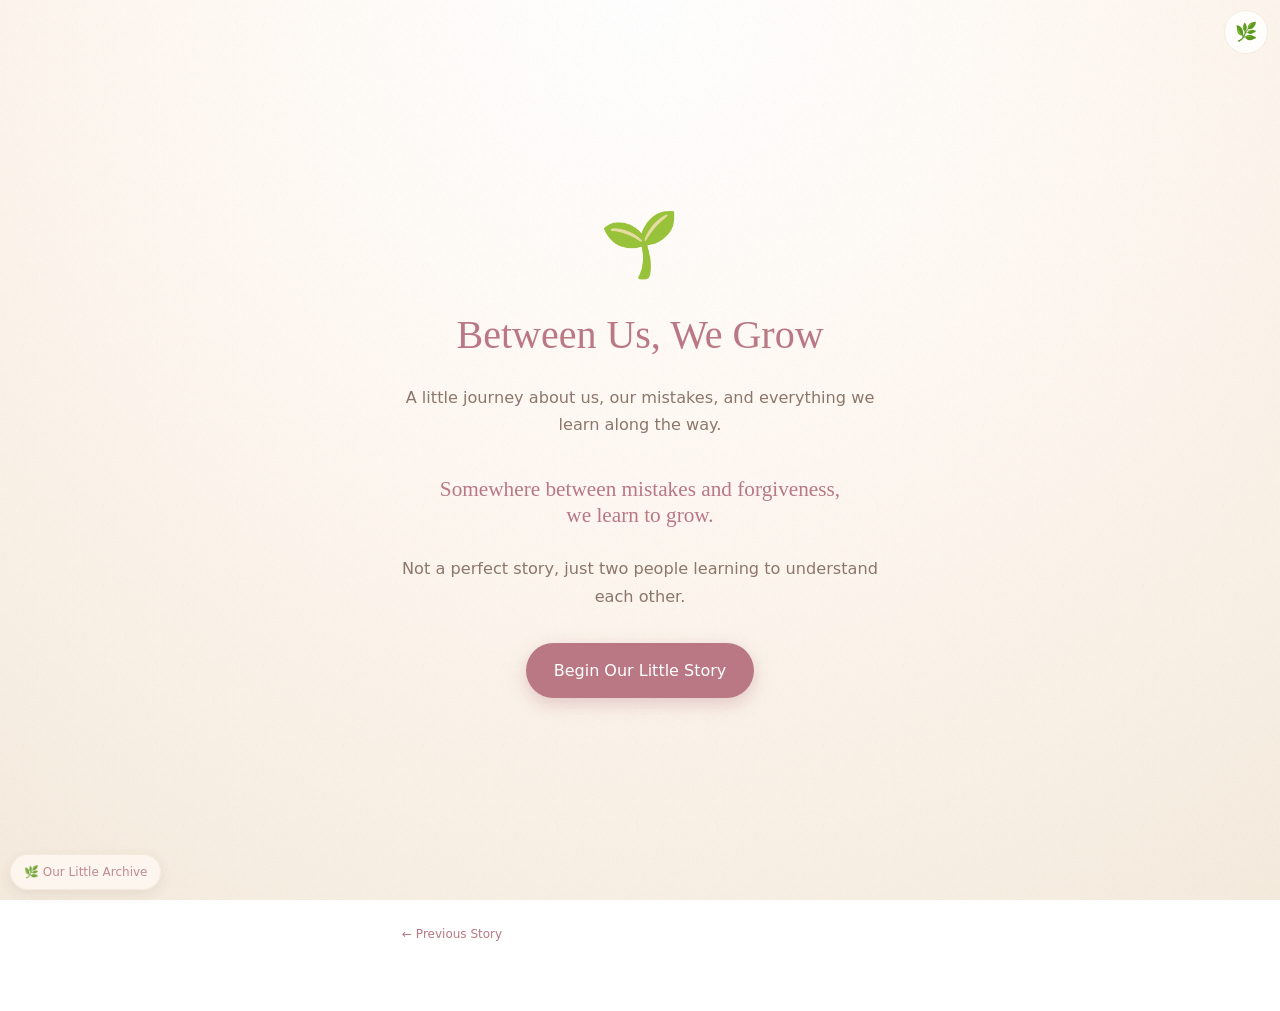
==== maaf/02/index.html @ ddd1d3e0 "Initial commit" ====
<!DOCTYPE html>
<html lang="id">
<head>
<meta charset="utf-8">
<meta name="viewport" content="width=device-width, initial-scale=1, viewport-fit=cover">
<title>Between Us, We Grow</title>
<link rel="stylesheet" href="css/style.css">
</head>
<body>
<button id="mus" aria-label="Suara latar">🌿</button>
<main>

<section class="scr on" id="s0">
 <div style="font-size:64px">🌱</div>
 <h1>Between Us, We Grow</h1>
 <p class="sub">A little journey about us, our mistakes, and everything we learn along the way.</p>
 <p class="serif" style="font-size:1.25em;margin-top:26px">Somewhere between mistakes and forgiveness,<br>we learn to grow.</p>
 <p class="sub">Not a perfect story, just two people learning to understand each other.</p>
 <button class="btn" data-go="1">Begin Our Little Story</button>
</section>

<section class="scr" id="s1">
 <h2>Two People, Many Feelings</h2>
 <div id="nar" class="serif" style="color:var(--br);font-size:1.05em"></div>
 <button class="btn hide" data-go="2" id="b1">Lanjut</button>
</section>

<section class="scr" id="s2" style="justify-content:flex-start">
 <div class="top"><b class="serif" style="color:var(--rose)">Our Little Conversation</b><div class="sub" style="font-size:12px">Me &amp; Lian</div></div>
 <div id="chat"></div>
 <button class="btn hide" data-go="3" id="b2">Lanjut</button>
</section>

<section class="scr" id="s3">
 <h2>Forgiveness Doesn't Mean Forgetting.</h2>
 <p>Memaafkan bukan berarti menganggap semua kesalahan tidak pernah terjadi.</p>
 <p>Memaafkan adalah ketika kita mau memahami bahwa setiap orang bisa melakukan kesalahan.</p>
 <p>Namun, kata maaf juga perlu disertai kesadaran.</p>
 <p>Kita tidak harus terus-menerus menghukum diri sendiri atas kesalahan yang pernah dilakukan.</p>
 <p>Kita juga tidak harus selalu mengalah demi menjaga sesuatu tetap baik-baik saja.</p>
 <p>Yang terpenting adalah bagaimana kita sama-sama mau memperbaiki diri.</p>
 <div class="cards">
  <button class="card"><b>I'm Sorry</b>Tentang keberanian mengakui kesalahan.<div class="more">Mengakui kesalahan itu tidak mudah. Tapi dari situ, kita belajar bahwa menjadi kuat bukan berarti selalu benar.</div></button>
  <button class="card"><b>I Forgive You</b>Tentang memberi ruang untuk memperbaiki diri.<div class="more">Memaafkan adalah memberi kesempatan, bukan melupakan. Kita percaya bahwa setiap orang bisa belajar menjadi lebih baik.</div></button>
 </div>
 <button class="btn" data-go="4">Lanjut</button>
</section>

<section class="scr" id="s4">
 <h2>Not Just You. Not Just Me. Both of Us.</h2>
 <div class="steps">
  <div class="step" style="animation-delay:.2s"><em>01</em><i>🌿</i><b class="serif">Forgiveness</b><q>We learn to forgive without keeping score.</q>Kita belajar memaafkan tanpa menghitung siapa yang lebih banyak meminta maaf.</div>
  <div class="step" style="animation-delay:.9s"><em>02</em><i>🌸</i><b class="serif">Appreciation</b><q>We learn to appreciate even the little things.</q>Kita belajar menghargai waktu, perkataan, perhatian, dan usaha satu sama lain.</div>
  <div class="step" style="animation-delay:1.6s"><em>03</em><i>🍃</i><b class="serif">Understanding</b><q>We learn to listen, not just to respond.</q>Kita belajar memahami perasaan orang lain, bukan hanya ingin dimengerti.</div>
  <div class="step" style="animation-delay:2.3s"><em>04</em><i>🌼</i><b class="serif">Patience</b><q>We give each other room to become better.</q>Kita memberikan ruang untuk bertumbuh tanpa menuntut kesempurnaan.</div>
 </div>
 <button class="btn" data-go="5">Lihat Bunganya Tumbuh</button>
</section>

<section class="scr" id="s5">
 <h2>Something Grows Between Us</h2>
 <svg id="fl" viewBox="0 0 200 230" aria-label="Dua benih tumbuh menjadi satu bunga">
  <path d="M10 170 Q100 160 190 170 L190 230 L10 230Z" fill="#F5EBDD"/>
  <path class="draw root" pathLength="200" d="M70 178 Q60 200 48 214 M70 178 Q76 200 82 218 M130 178 Q140 200 152 214 M130 178 Q124 200 118 218" stroke-width="2"/>
  <path class="draw stem" pathLength="200" d="M70 172 Q70 110 100 98"/>
  <path class="draw stem stem2" pathLength="200" d="M130 172 Q130 110 100 98"/>
  <path class="draw stem" pathLength="200" d="M100 98 L100 70"/>
  <ellipse class="lf" cx="62" cy="130" rx="14" ry="7" transform="rotate(-35 62 130)"/>
  <ellipse class="lf" cx="138" cy="130" rx="14" ry="7" transform="rotate(35 138 130)"/>
  <ellipse class="sd" cx="70" cy="174" rx="6" ry="4"/><ellipse class="sd" cx="130" cy="174" rx="6" ry="4" style="fill:#B97883"/>
  <g class="bl"><g transform="translate(100 62)">
   <ellipse class="pt" cx="0" cy="-20" rx="9" ry="16"/>
   <ellipse class="pt" cx="0" cy="-20" rx="9" ry="16" transform="rotate(60)"/><ellipse class="pt" cx="0" cy="-20" rx="9" ry="16" transform="rotate(120)"/>
   <ellipse class="pt" cx="0" cy="-20" rx="9" ry="16" transform="rotate(180)"/><ellipse class="pt" cx="0" cy="-20" rx="9" ry="16" transform="rotate(240)"/>
   <ellipse class="pt" cx="0" cy="-20" rx="9" ry="16" transform="rotate(300)"/>
   <circle r="8" fill="#F5C77E"/></g></g>
 </svg>
 <p class="cap" id="cap">Every beautiful thing starts somewhere.</p>
 <button class="btn hide" data-go="6" id="b5">Lanjut</button>
</section>

<section class="scr" id="s6">
 <h2>Little Garden of Us</h2>
 <p class="sub">Ketuk setiap bunga.</p>
 <div class="gd">
  <button class="fw" data-m="Forgiveness — memaafkan tanpa menghitung, dan memberi ruang untuk memulai lagi."><span>🌷</span>Forgiveness</button>
  <button class="fw" data-m="Respect — menjaga perkataan, menghargai waktu dan usaha kecil satu sama lain."><span>🌸</span>Respect</button>
  <button class="fw" data-m="Understanding — mendengar bukan hanya untuk menjawab, tapi untuk mengerti."><span>🌼</span>Understanding</button>
  <button class="fw" data-m="Patience — memberi ruang untuk bertumbuh tanpa menuntut kesempurnaan."><span>🌺</span>Patience</button>
 </div>
 <p id="gm">Setiap bunga punya maknanya sendiri.</p>
 <button class="btn" data-go="7">Lanjut</button>
</section>

<section class="scr" id="s7">
 <button class="env" id="env" aria-label="Buka surat">💌</button>
 <p class="sub" id="envt">Ketuk untuk membuka surat</p>
 <div class="paper" id="ltr">
  <h2>To Lian,</h2>
  <p>Aku nggak tahu apakah selama ini kita sudah benar-benar memahami satu sama lain.</p>
  <p>Tapi aku tahu, kita sama-sama pernah melakukan kesalahan.</p>
  <p>Ada saatnya aku kecewa, ada saatnya kamu kecewa. Ada saatnya aku merasa kurang dimengerti, dan mungkin kamu juga pernah merasakan hal yang sama.</p>
  <p>Maaf untuk semua hal yang pernah aku lakukan, baik yang aku sadari maupun yang tanpa sengaja membuatmu kecewa.</p>
  <p>Terima kasih juga karena masih mau memaafkan, mengingatkan, dan memberikan kesempatan untuk belajar.</p>
  <p>Aku nggak ingin kamu merasa bahwa hanya kamu yang harus berubah. Aku juga punya banyak hal yang harus diperbaiki.</p>
  <p>Aku ingin kita sama-sama belajar menghargai waktu, menjaga perkataan, memahami perasaan, dan tidak menganggap usaha kecil satu sama lain sebagai sesuatu yang biasa saja.</p>
  <p>Aku nggak ingin kita sibuk menghitung siapa yang lebih banyak salah dan siapa yang lebih sering meminta maaf.</p>
  <p>Karena kita berdua manusia biasa yang masih belajar.</p>
  <p>Semoga setiap kesalahan bisa menjadi pelajaran, setiap maaf bisa menjadi awal yang lebih baik, dan setiap usaha kecil bisa membuat kita semakin memahami satu sama lain.</p>
  <p>Aku tidak meminta kita menjadi sempurna.</p>
  <p>Aku hanya berharap kita tidak berhenti belajar menjadi lebih baik.</p>
  <p><b>Let's grow together, slowly.</b></p>
  <p class="serif" style="color:var(--rose);text-align:right">With care, from me to you.</p>
 </div>
 <button class="btn hide" data-go="8" id="b7">Lanjut</button>
</section>

<section class="scr fin" id="s8">
 <div style="font-size:88px" id="bigf">🌷</div>
 <h1>Not perfect.<br>Not always right.<br>But always learning.</h1>
 <p class="serif" style="font-size:1.15em">Some things are worth growing slowly.</p>
 <button class="btn" id="grow">Let It Grow 🌷</button>
 <p class="serif hide" id="thx" style="font-size:1.3em;color:var(--rose);margin-top:26px">Thank you for being part of this little journey, Lian.</p>
</section>

</main>
<script src="js/script.js"></script>
<script src="../../assets/shared/nav.js"></script>
</body>
</html>
---- maaf/02/css/style.css ----
:root{--iv:#FFF9F3;--cr:#F5EBDD;--pk:#DDAEB4;--rose:#B97883;--sage:#A6B49B;--br:#80695D;--w:#fff;--bg:#FFF9F3;--tx:#80695D;--card:#fff;box-sizing:border-box;padding-top:env(safe-area-inset-top,0px);padding-bottom:env(safe-area-inset-bottom,0px)}
@media (prefers-color-scheme:dark){:root:not([data-theme="light"]){--bg:#FFF9F3;--tx:#80695D}}
*,*::before,*::after{box-sizing:inherit}
html{scroll-padding-top:env(safe-area-inset-top,0px)}
html,body{margin:0;min-height:100%;overflow-x:hidden}
body{background:radial-gradient(circle at 50% 0,#fff 0,var(--iv) 40%,var(--cr) 100%) fixed;color:var(--br);font:clamp(15px,4vw,17px)/1.7 system-ui,-apple-system,"Segoe UI",sans-serif;-webkit-text-size-adjust:100%}
body::after{content:"";position:fixed;inset:0;pointer-events:none;opacity:.05;background-image:url("data:image/svg+xml;utf8,<svg xmlns='http://www.w3.org/2000/svg' width='80' height='80'><filter id='n'><feTurbulence baseFrequency='.9' numOctaves='2'/></filter><rect width='80' height='80' filter='url(%23n)'/></svg>")}
h1,h2,.serif{font-family:Georgia,"Times New Roman",serif;font-weight:400;color:var(--rose);line-height:1.25}
h1{font-size:clamp(28px,8.5vw,40px);margin:.3em 0}
h2{font-size:clamp(23px,6.6vw,30px);margin:.2em 0 .6em}
main{max-width:520px;margin:0 auto;position:relative;z-index:1}
.scr{display:none;min-height:100svh;padding:28px 22px 40px;flex-direction:column;justify-content:center;text-align:center}
.scr.on{display:flex;animation:fi .9s ease both}
@keyframes fi{from{opacity:0;transform:translateY(14px)}to{opacity:1;transform:none}}
.btn{appearance:none;border:0;background:var(--rose);color:#fff;font:inherit;font-size:16px;padding:14px 28px;min-height:48px;border-radius:999px;box-shadow:0 6px 18px rgba(185,120,131,.35);cursor:pointer;margin:22px auto 0;align-self:center;max-width:100%;transition:transform .2s}
.btn:active{transform:scale(.96)}
.btn.ghost{background:transparent;color:var(--rose);box-shadow:none;border:1.5px solid var(--pk)}
.hide{display:none!important}
.sub{font-size:.95em;opacity:.9}
.ln{opacity:0;animation:fi 1s ease forwards}
p{margin:.7em 0}
/* chat */
.top{position:sticky;top:0;background:rgba(255,249,243,.92);backdrop-filter:blur(8px);padding:12px 0;border-bottom:1px solid var(--cr);margin:-8px -6px 8px;z-index:3}
#chat{display:flex;flex-direction:column;gap:10px;text-align:left;padding:6px 0;min-height:50vh}
.b{max-width:82%;padding:10px 14px;border-radius:20px;overflow-wrap:anywhere;font-size:15px;line-height:1.55;animation:pop .4s ease both;box-shadow:0 2px 8px rgba(128,105,93,.1)}
.b small{display:block;font-size:10.5px;opacity:.55;margin-top:3px}
.me{align-self:flex-end;background:var(--rose);color:#fff;border-bottom-right-radius:6px}
.li{align-self:flex-start;background:#fff;border-bottom-left-radius:6px;border:1px solid var(--cr)}
.ty{display:flex;gap:4px;padding:13px 16px}
.ty i{width:7px;height:7px;border-radius:50%;background:var(--pk);animation:bk 1s infinite}
.ty i:nth-child(2){animation-delay:.15s}.ty i:nth-child(3){animation-delay:.3s}
@keyframes bk{50%{transform:translateY(-5px);opacity:.5}}
@keyframes pop{from{opacity:0;transform:scale(.92) translateY(8px)}to{opacity:1;transform:none}}
/* cards */
.cards{display:grid;gap:14px;margin-top:10px}
.card{background:#fff;border:1px solid var(--cr);border-radius:20px;padding:18px;box-shadow:0 6px 20px rgba(128,105,93,.08);text-align:left;cursor:pointer;font:inherit;color:inherit;width:100%}
.card b{font-family:Georgia,serif;color:var(--rose);font-size:1.2em;font-weight:400;display:block}
.card .more{max-height:0;overflow:hidden;opacity:0;transition:all .6s ease}
.card.open .more{max-height:200px;opacity:1;margin-top:10px}
.steps{display:grid;gap:12px;text-align:left}
.step{background:#fff;border-radius:18px;padding:16px 16px 14px 62px;position:relative;border:1px solid var(--cr);opacity:0;animation:fi .8s ease forwards}
.step em{position:absolute;left:14px;top:12px;font:normal 26px Georgia,serif;color:var(--pk)}
.step i{position:absolute;right:12px;top:10px;font-style:normal;font-size:20px;animation:sw 4s ease-in-out infinite}
.step q{display:block;color:var(--rose);font-family:Georgia,serif;font-size:1.05em;quotes:none}
@keyframes sw{50%{transform:rotate(14deg) translateY(-3px)}}
/* flower svg */
#fl{width:min(86vw,340px);height:auto;margin:0 auto;display:block;overflow:visible;transition:transform 4s ease}
#fl.zoom{transform:scale(1.5) translateY(14%)}
#fl .draw{fill:none;stroke-linecap:round;stroke-dasharray:200;stroke-dashoffset:200;transition:stroke-dashoffset 2.4s ease}
#fl .root{stroke:var(--br)}#fl .stem{stroke:var(--sage);stroke-width:3.5}
#fl.s2 .root,#fl.s3 .stem,#fl.s3 .stem2{stroke-dashoffset:0}
#fl .lf{fill:var(--sage);transform-box:fill-box;transform-origin:50% 100%;transform:scale(0);transition:transform 1.8s ease 1s}
#fl.s3 .lf{transform:scale(1)}
#fl .bl{transform-box:fill-box;transform-origin:50% 50%;transform:scale(0) rotate(-40deg);transition:transform 3s cubic-bezier(.2,1.2,.4,1)}
#fl.s4 .bl{transform:scale(1) rotate(0);animation:sway 5s ease-in-out 3s infinite}
@keyframes sway{50%{transform:rotate(5deg) scale(1.03)}}
#fl .pt{fill:var(--pk);opacity:.92}
#fl .sd{fill:var(--br)}
.cap{min-height:3.6em;font-family:Georgia,serif;font-size:1.15em;color:var(--rose);transition:opacity .6s}
/* garden */
.gd{display:grid;grid-template-columns:1fr 1fr;gap:12px}
.fw{background:#fff;border:1px solid var(--cr);border-radius:22px;padding:16px 8px;font:inherit;color:var(--br);min-height:96px;cursor:pointer;transition:transform .3s,background .3s}
.fw span{display:block;font-size:40px;transition:transform .5s}
.fw.on{background:var(--pk);color:#fff}.fw.on span{transform:scale(1.3) rotate(12deg)}
#gm{min-height:5.5em;margin-top:16px;font-family:Georgia,serif;color:var(--rose)}
/* letter */
.paper{background:#fffdf8;border:1px solid var(--cr);border-radius:6px 20px 20px 6px;padding:24px 20px;text-align:left;box-shadow:0 10px 30px rgba(128,105,93,.14);background-image:repeating-linear-gradient(transparent 0 33px,rgba(221,174,180,.18) 33px 34px)}
.env{font-size:72px;cursor:pointer;background:none;border:0;animation:sw 3s infinite}
#ltr{display:none}
#ltr p{opacity:0;animation:fi .9s ease forwards}
.fin{background:radial-gradient(circle at 50% 30%,#fff3dc,transparent 70%)}
.pet{position:fixed;top:-30px;z-index:5;pointer-events:none;animation:fall linear forwards}
@keyframes fall{to{transform:translate(var(--dx),110vh) rotate(540deg)}}
audio{display:none}
#mus{position:fixed;right:12px;top:calc(10px + env(safe-area-inset-top,0px));z-index:9;background:rgba(255,255,255,.85);border:1px solid var(--cr);border-radius:999px;width:44px;height:44px;font-size:18px;cursor:pointer;color:var(--rose)}
@media (prefers-reduced-motion:reduce){*,*::before,*::after{animation-duration:.01ms!important;animation-delay:0s!important;transition-duration:.01ms!important}}
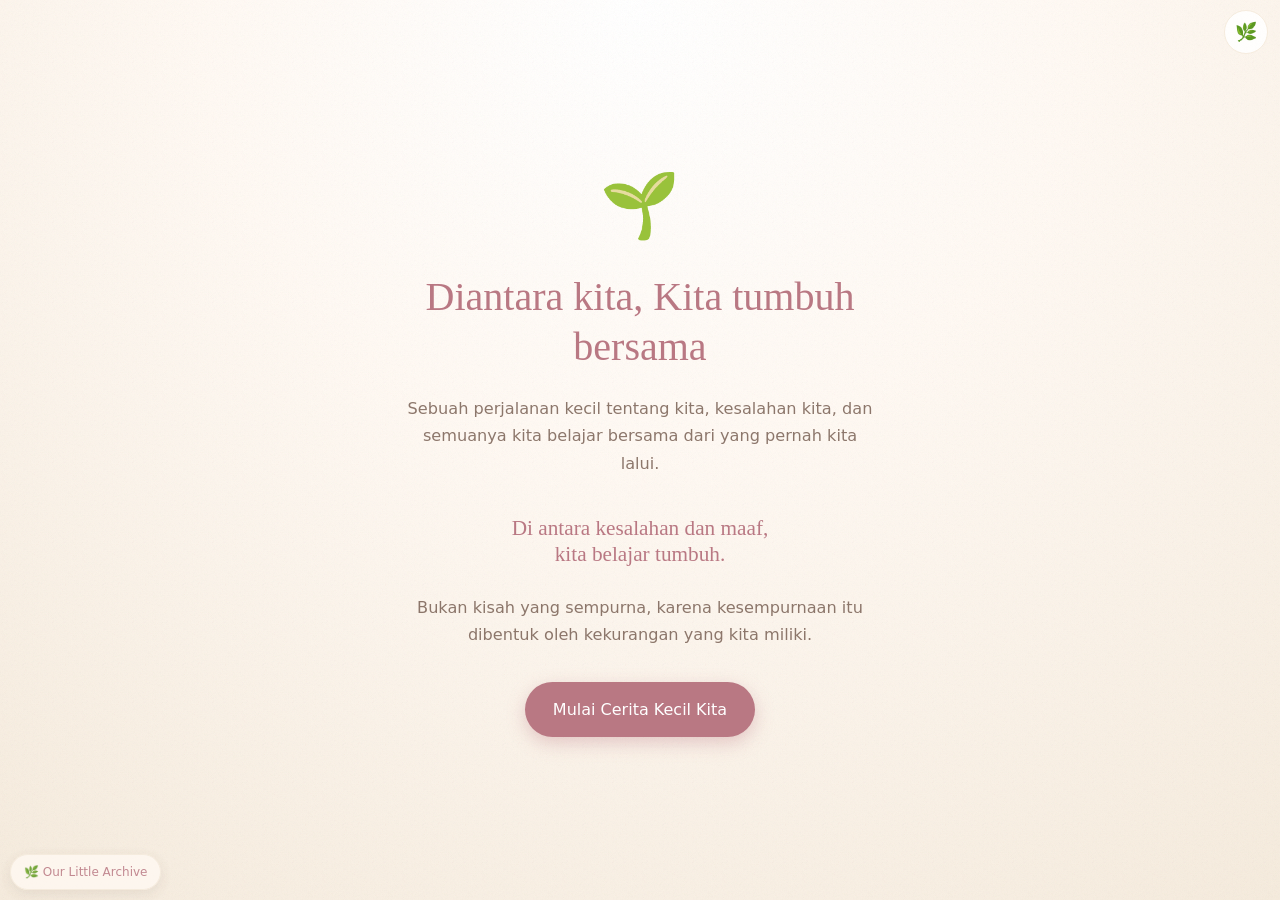
==== commit 07c7fa6e: "update: perbarui animasi dan audio" ====
--- a/maaf/02/index.html
+++ b/maaf/02/index.html
@@ -3,36 +3,37 @@
 <head>
 <meta charset="utf-8">
 <meta name="viewport" content="width=device-width, initial-scale=1, viewport-fit=cover">
-<title>Between Us, We Grow</title>
+<title>Diantara kita, Kita tumbuh bersama</title>
 <link rel="stylesheet" href="css/style.css">
 </head>
 <body>
 <button id="mus" aria-label="Suara latar">🌿</button>
+<audio id="bgm" src="assets/hannah.mp3" loop preload="none"></audio>
 <main>
 
 <section class="scr on" id="s0">
  <div style="font-size:64px">🌱</div>
- <h1>Between Us, We Grow</h1>
- <p class="sub">A little journey about us, our mistakes, and everything we learn along the way.</p>
- <p class="serif" style="font-size:1.25em;margin-top:26px">Somewhere between mistakes and forgiveness,<br>we learn to grow.</p>
- <p class="sub">Not a perfect story, just two people learning to understand each other.</p>
- <button class="btn" data-go="1">Begin Our Little Story</button>
+ <h1>Diantara kita, Kita tumbuh bersama</h1>
+ <p class="sub">Sebuah perjalanan kecil tentang kita, kesalahan kita, dan semuanya kita belajar bersama dari yang pernah kita lalui.</p>
+ <p class="serif" style="font-size:1.25em;margin-top:26px">Di antara kesalahan dan maaf,<br>kita belajar tumbuh.</p>
+ <p class="sub">Bukan kisah yang sempurna, karena kesempurnaan itu dibentuk oleh kekurangan yang kita miliki.</p>
+ <button class="btn" data-go="1">Mulai Cerita Kecil Kita</button>
 </section>
 
 <section class="scr" id="s1">
- <h2>Two People, Many Feelings</h2>
+ <h2>Dua Orang, Banyak Perasaan</h2>
  <div id="nar" class="serif" style="color:var(--br);font-size:1.05em"></div>
  <button class="btn hide" data-go="2" id="b1">Lanjut</button>
 </section>
 
 <section class="scr" id="s2" style="justify-content:flex-start">
- <div class="top"><b class="serif" style="color:var(--rose)">Our Little Conversation</b><div class="sub" style="font-size:12px">Me &amp; Lian</div></div>
+ <div class="top"><b class="serif" style="color:var(--rose)">Percakapan Kecil Kita</b><div class="sub" style="font-size:12px">Aku &amp; Lian</div></div>
  <div id="chat"></div>
  <button class="btn hide" data-go="3" id="b2">Lanjut</button>
 </section>
 
 <section class="scr" id="s3">
- <h2>Forgiveness Doesn't Mean Forgetting.</h2>
+ <h2>Memaafkan Bukan Berarti Melupakan.</h2>
  <p>Memaafkan bukan berarti menganggap semua kesalahan tidak pernah terjadi.</p>
  <p>Memaafkan adalah ketika kita mau memahami bahwa setiap orang bisa melakukan kesalahan.</p>
  <p>Namun, kata maaf juga perlu disertai kesadaran.</p>
@@ -40,25 +41,25 @@
  <p>Kita juga tidak harus selalu mengalah demi menjaga sesuatu tetap baik-baik saja.</p>
  <p>Yang terpenting adalah bagaimana kita sama-sama mau memperbaiki diri.</p>
  <div class="cards">
-  <button class="card"><b>I'm Sorry</b>Tentang keberanian mengakui kesalahan.<div class="more">Mengakui kesalahan itu tidak mudah. Tapi dari situ, kita belajar bahwa menjadi kuat bukan berarti selalu benar.</div></button>
-  <button class="card"><b>I Forgive You</b>Tentang memberi ruang untuk memperbaiki diri.<div class="more">Memaafkan adalah memberi kesempatan, bukan melupakan. Kita percaya bahwa setiap orang bisa belajar menjadi lebih baik.</div></button>
+  <button class="card"><b>Aku Minta Maaf</b>Tentang keberanian mengakui kesalahan.<div class="more">Mengakui kesalahan itu tidak mudah. Tapi dari situ, kita belajar bahwa menjadi kuat bukan berarti selalu benar.</div></button>
+  <button class="card"><b>Aku Memaafkanmu</b>Tentang memberi ruang untuk memperbaiki diri.<div class="more">Memaafkan adalah memberi kesempatan, bukan melupakan. Kita percaya bahwa setiap orang bisa belajar menjadi lebih baik.</div></button>
  </div>
  <button class="btn" data-go="4">Lanjut</button>
 </section>
 
 <section class="scr" id="s4">
- <h2>Not Just You. Not Just Me. Both of Us.</h2>
+ <h2>Bukan Hanya Kamu. Bukan Hanya Aku. Kita Berdua.</h2>
  <div class="steps">
-  <div class="step" style="animation-delay:.2s"><em>01</em><i>🌿</i><b class="serif">Forgiveness</b><q>We learn to forgive without keeping score.</q>Kita belajar memaafkan tanpa menghitung siapa yang lebih banyak meminta maaf.</div>
-  <div class="step" style="animation-delay:.9s"><em>02</em><i>🌸</i><b class="serif">Appreciation</b><q>We learn to appreciate even the little things.</q>Kita belajar menghargai waktu, perkataan, perhatian, dan usaha satu sama lain.</div>
-  <div class="step" style="animation-delay:1.6s"><em>03</em><i>🍃</i><b class="serif">Understanding</b><q>We learn to listen, not just to respond.</q>Kita belajar memahami perasaan orang lain, bukan hanya ingin dimengerti.</div>
-  <div class="step" style="animation-delay:2.3s"><em>04</em><i>🌼</i><b class="serif">Patience</b><q>We give each other room to become better.</q>Kita memberikan ruang untuk bertumbuh tanpa menuntut kesempurnaan.</div>
+  <div class="step" style="animation-delay:.2s"><em>01</em><i>🌿</i><b class="serif">Memaafkan</b><q>Memaafkan tanpa menghitung skor.</q>Kita belajar memaafkan tanpa menghitung siapa yang lebih banyak meminta maaf.</div>
+  <div class="step" style="animation-delay:.9s"><em>02</em><i>🌸</i><b class="serif">Menghargai</b><q>Menghargai bahkan hal-hal kecil.</q>Kita belajar menghargai waktu, perkataan, perhatian, dan usaha satu sama lain.</div>
+  <div class="step" style="animation-delay:1.6s"><em>03</em><i>🍃</i><b class="serif">Memahami</b><q>Mendengarkan, bukan sekadar menjawab.</q>Kita belajar memahami perasaan orang lain, bukan hanya ingin dimengerti.</div>
+  <div class="step" style="animation-delay:2.3s"><em>04</em><i>🌼</i><b class="serif">Sabar</b><q>Memberi ruang untuk menjadi lebih baik.</q>Kita memberikan ruang untuk bertumbuh tanpa menuntut kesempurnaan.</div>
  </div>
  <button class="btn" data-go="5">Lihat Bunganya Tumbuh</button>
 </section>
 
 <section class="scr" id="s5">
- <h2>Something Grows Between Us</h2>
+ <h2>Sesuatu Tumbuh di Antara Kita</h2>
  <svg id="fl" viewBox="0 0 200 230" aria-label="Dua benih tumbuh menjadi satu bunga">
   <path d="M10 170 Q100 160 190 170 L190 230 L10 230Z" fill="#F5EBDD"/>
   <path class="draw root" pathLength="200" d="M70 178 Q60 200 48 214 M70 178 Q76 200 82 218 M130 178 Q140 200 152 214 M130 178 Q124 200 118 218" stroke-width="2"/>
@@ -75,18 +76,18 @@
    <ellipse class="pt" cx="0" cy="-20" rx="9" ry="16" transform="rotate(300)"/>
    <circle r="8" fill="#F5C77E"/></g></g>
  </svg>
- <p class="cap" id="cap">Every beautiful thing starts somewhere.</p>
+ <p class="cap" id="cap">Setiap hal indah selalu bermula dari suatu tempat.</p>
  <button class="btn hide" data-go="6" id="b5">Lanjut</button>
 </section>
 
 <section class="scr" id="s6">
- <h2>Little Garden of Us</h2>
+ <h2>Taman Kecil Kita</h2>
  <p class="sub">Ketuk setiap bunga.</p>
  <div class="gd">
-  <button class="fw" data-m="Forgiveness — memaafkan tanpa menghitung, dan memberi ruang untuk memulai lagi."><span>🌷</span>Forgiveness</button>
-  <button class="fw" data-m="Respect — menjaga perkataan, menghargai waktu dan usaha kecil satu sama lain."><span>🌸</span>Respect</button>
-  <button class="fw" data-m="Understanding — mendengar bukan hanya untuk menjawab, tapi untuk mengerti."><span>🌼</span>Understanding</button>
-  <button class="fw" data-m="Patience — memberi ruang untuk bertumbuh tanpa menuntut kesempurnaan."><span>🌺</span>Patience</button>
+  <button class="fw" data-m="Memaafkan — memaafkan tanpa menghitung, dan memberi ruang untuk memulai lagi."><span>🌷</span>Memaafkan</button>
+  <button class="fw" data-m="Menghormati — menjaga perkataan, menghargai waktu dan usaha kecil satu sama lain."><span>🌸</span>Menghormati</button>
+  <button class="fw" data-m="Memahami — mendengar bukan hanya untuk menjawab, tapi untuk mengerti."><span>🌼</span>Memahami</button>
+  <button class="fw" data-m="Sabar — memberi ruang untuk bertumbuh tanpa menuntut kesempurnaan."><span>🌺</span>Sabar</button>
  </div>
  <p id="gm">Setiap bunga punya maknanya sendiri.</p>
  <button class="btn" data-go="7">Lanjut</button>
@@ -109,18 +110,18 @@
   <p>Semoga setiap kesalahan bisa menjadi pelajaran, setiap maaf bisa menjadi awal yang lebih baik, dan setiap usaha kecil bisa membuat kita semakin memahami satu sama lain.</p>
   <p>Aku tidak meminta kita menjadi sempurna.</p>
   <p>Aku hanya berharap kita tidak berhenti belajar menjadi lebih baik.</p>
-  <p><b>Let's grow together, slowly.</b></p>
-  <p class="serif" style="color:var(--rose);text-align:right">With care, from me to you.</p>
+  <p><b>Ayo tumbuh bersama, pelan-pelan.</b></p>
+  <p class="serif" style="color:var(--rose);text-align:right">Dengan penuh perhatian, dariku untukmu.</p>
  </div>
  <button class="btn hide" data-go="8" id="b7">Lanjut</button>
 </section>
 
 <section class="scr fin" id="s8">
  <div style="font-size:88px" id="bigf">🌷</div>
- <h1>Not perfect.<br>Not always right.<br>But always learning.</h1>
- <p class="serif" style="font-size:1.15em">Some things are worth growing slowly.</p>
- <button class="btn" id="grow">Let It Grow 🌷</button>
- <p class="serif hide" id="thx" style="font-size:1.3em;color:var(--rose);margin-top:26px">Thank you for being part of this little journey, Lian.</p>
+ <h1>Tidak sempurna.<br>Tidak selalu benar.<br>Tapi selalu belajar.</h1>
+ <p class="serif" style="font-size:1.15em">Beberapa hal layak tumbuh perlahan.</p>
+ <button class="btn" id="grow">Biarkan Tumbuh 🌷</button>
+ <p class="serif hide" id="thx" style="font-size:1.3em;color:var(--rose);margin-top:26px">Terima kasih sudah menjadi bagian dari perjalanan kecil ini, Lian.</p>
 </section>
 
 </main>
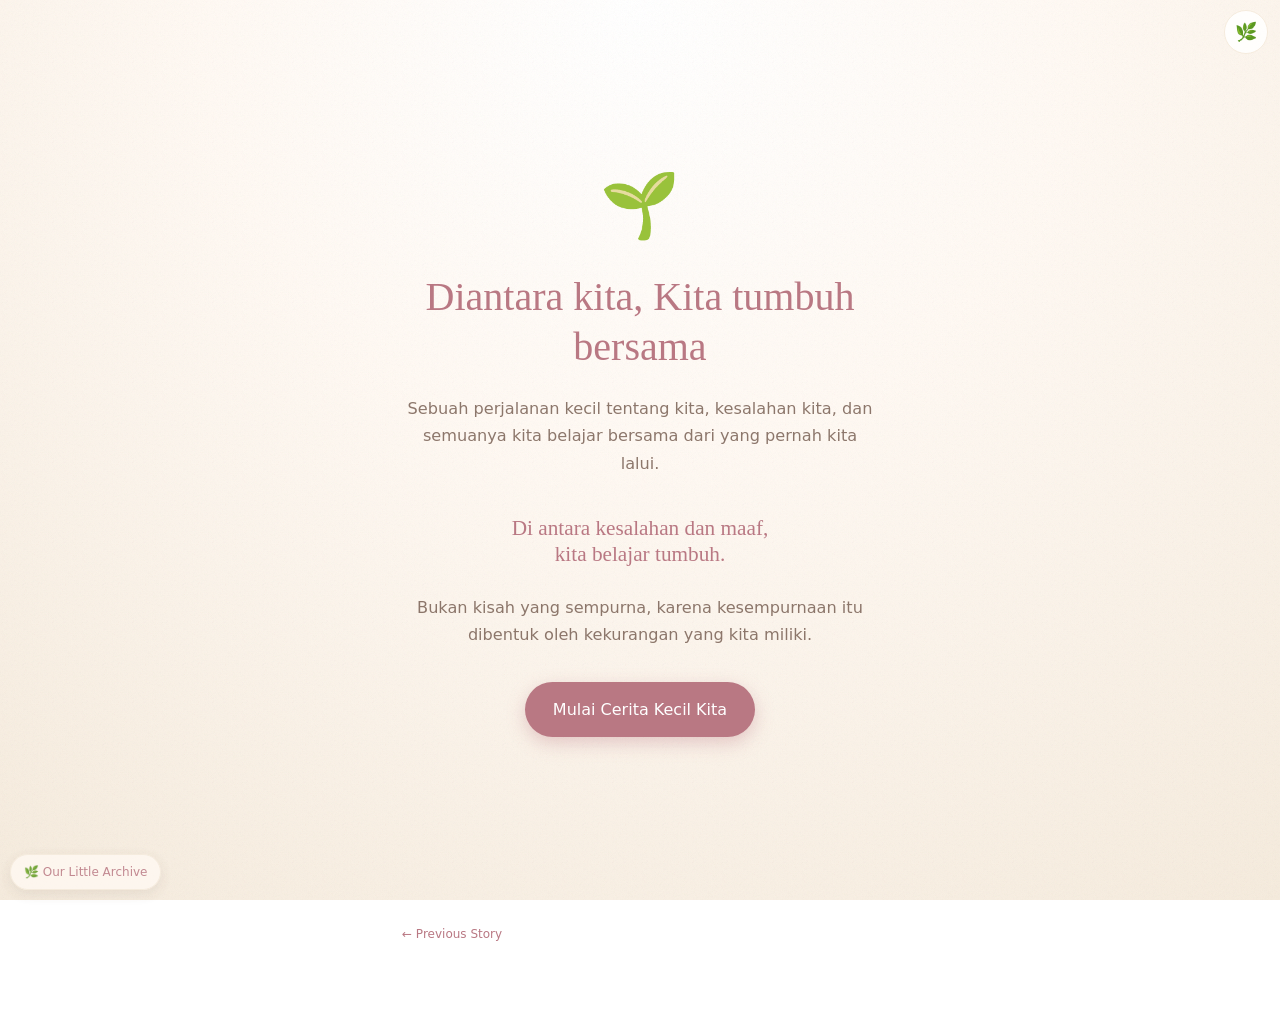
==== commit 35ff54f0: "Update index.html" ====
--- a/maaf/02/index.html
+++ b/maaf/02/index.html
@@ -8,7 +8,7 @@
 </head>
 <body>
 <button id="mus" aria-label="Suara latar">🌿</button>
-<audio id="bgm" src="assets/hannah.mp3" loop preload="none"></audio>
+<audio id="bgm" src="./assets/audio/hannah.mp3" loop preload="none"></audio>
 <main>
 
 <section class="scr on" id="s0">
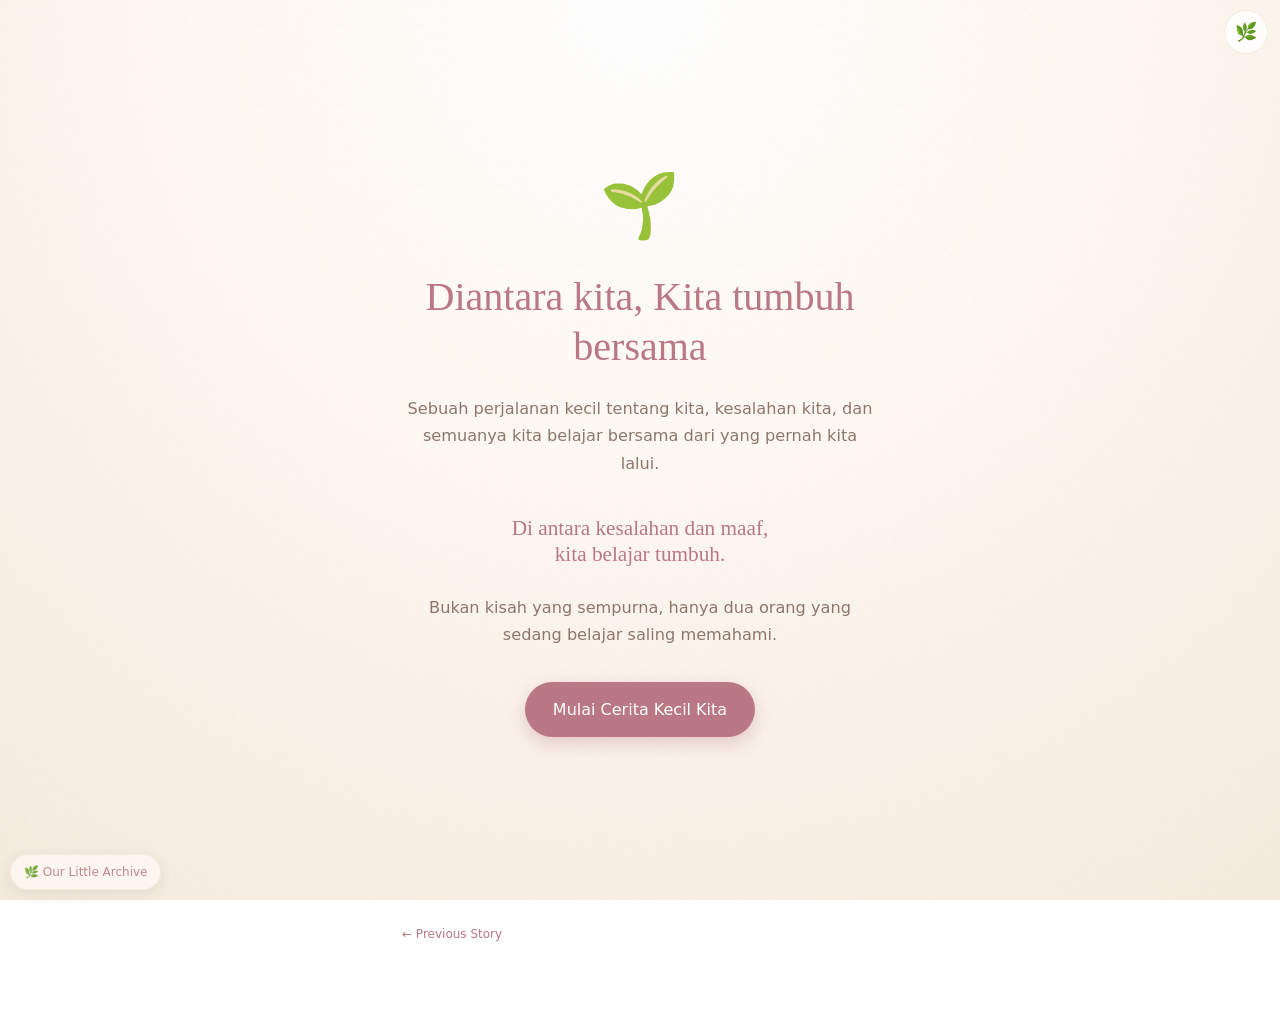
==== commit f3cc8fe2: "update: perbarui file terbaru" ====
--- a/maaf/02/index.html
+++ b/maaf/02/index.html
@@ -8,7 +8,7 @@
 </head>
 <body>
 <button id="mus" aria-label="Suara latar">🌿</button>
-<audio id="bgm" src="./assets/audio/hannah.mp3" loop preload="none"></audio>
+<audio id="bgm" src="assets/musik.mp3" loop preload="auto"></audio>
 <main>
 
 <section class="scr on" id="s0">
@@ -16,7 +16,7 @@
  <h1>Diantara kita, Kita tumbuh bersama</h1>
  <p class="sub">Sebuah perjalanan kecil tentang kita, kesalahan kita, dan semuanya kita belajar bersama dari yang pernah kita lalui.</p>
  <p class="serif" style="font-size:1.25em;margin-top:26px">Di antara kesalahan dan maaf,<br>kita belajar tumbuh.</p>
- <p class="sub">Bukan kisah yang sempurna, karena kesempurnaan itu dibentuk oleh kekurangan yang kita miliki.</p>
+ <p class="sub">Bukan kisah yang sempurna, hanya dua orang yang sedang belajar saling memahami.</p>
  <button class="btn" data-go="1">Mulai Cerita Kecil Kita</button>
 </section>
 
